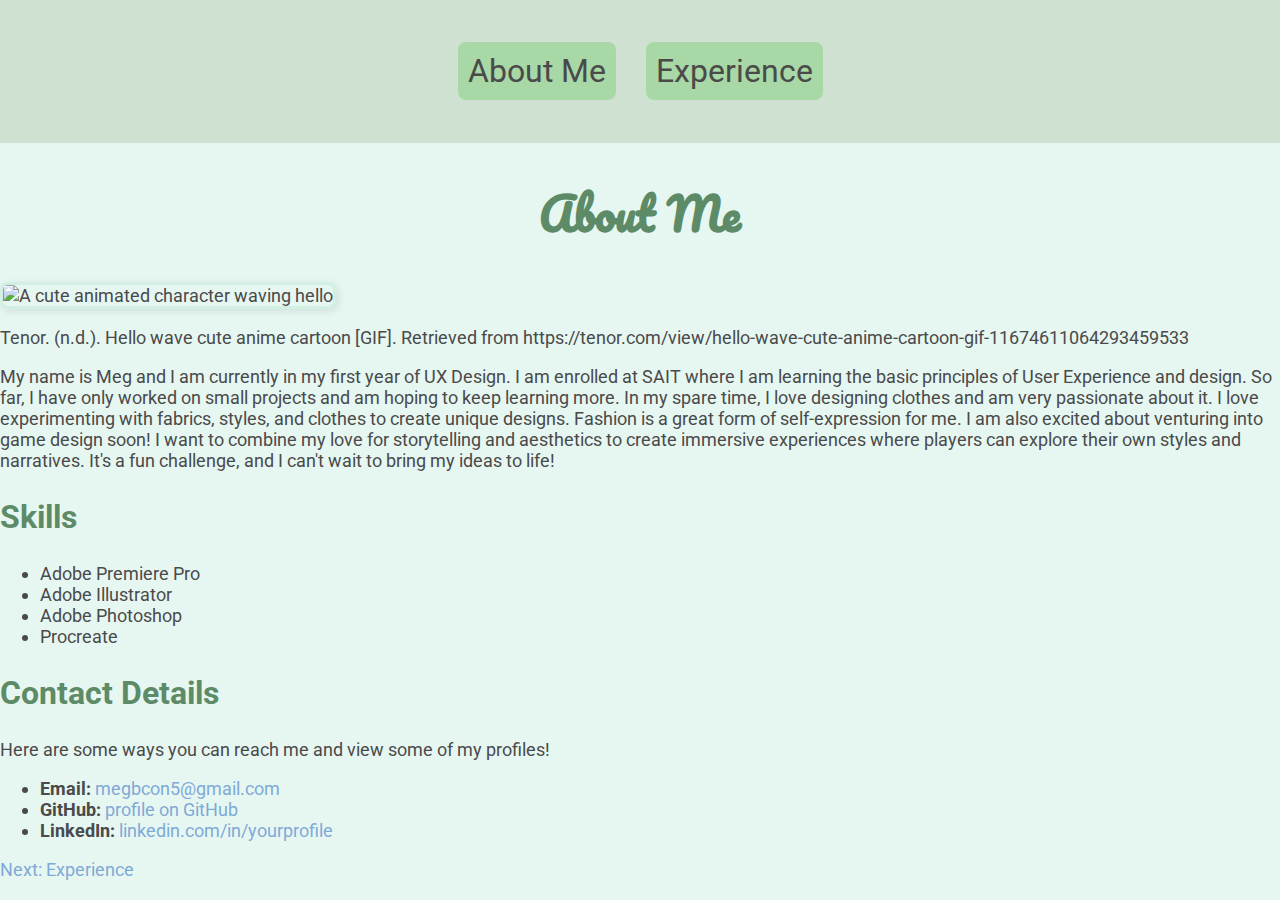
==== index.html @ 91a5f587 "Update index.html" ====
<!DOCTYPE html>
<html lang="en">
<head> 
     <script defer src="js/script.js"></script>
     <!-- Using defer to ensure JavaScript runs after HTML is loaded -->
     <link rel="CSS" href=".css">
    <meta charset="UTF-8">
    <meta name="viewport" content="width=device-width, initial-scale=1.0">
    <title>About Me</title>
    <link rel="stylesheet" href="styles.css">
</head>
<body>
    <header>
        <nav>
            <ul>
                <li><a href="index.html">About Me</a></li>
                <li><a href="about.html">Experience</a></li>
            </ul>
        </nav>
    </header>
    <main>
        <h1>About Me</h1>
        <img src="https://media1.tenor.com/m/ogSM6IIOhk0AAAAC/hello-wave.gif" alt="A cute animated character waving hello">
        <p> Tenor. (n.d.). Hello wave cute anime cartoon [GIF]. Retrieved from https://tenor.com/view/hello-wave-cute-anime-cartoon-gif-11674611064293459533 </p>
        <p>My name is Meg and I am currently in my first year of UX Design. I am enrolled at SAIT where I am learning the basic principles of User Experience and design. So far, I have only worked on small projects and am hoping to keep learning more. In my spare time, I love designing clothes and am very passionate about it. I love experimenting with fabrics, styles, and clothes to create unique designs. Fashion is a great form of self-expression for me. I am also excited about venturing into game design soon! I want to combine my love for storytelling and aesthetics to create immersive experiences where players can explore their own styles and narratives. It's a fun challenge, and I can't wait to bring my ideas to life!</p>
        <!-- Skills Section -->
        <h2>Skills</h2>
        <ul>
            <li>Adobe Premiere Pro</li>
            <li>Adobe Illustrator</li>
            <li>Adobe Photoshop</li>
            <li>Procreate</li>
        </ul>
<!-- Contact Details Section -->
        <h2>Contact Details</h2>
        <p>Here are some ways you can reach me and view some of my profiles!</p>
        <ul>
            <li><strong>Email:</strong> <a href="mailto:megbcon5@gmail.com">megbcon5@gmail.com</a></li>
            <li><strong>GitHub:</strong> <a href="https://github.com/mgbcn5" target="_blank">profile on GitHub</a></li>
            <li><strong>LinkedIn:</strong> <a href="https://www.linkedin.com/in/megboacon/" target="_blank">linkedin.com/in/yourprofile</a></li>
        </ul>

        <div class="navigation">
            <a class="next" href="about.html">Next: Experience</a>
        </div>
    </main>
</body>
</html>
---- .css ----
/* Import Google Font for primary heading (Method 1) */
url('https://fonts.googleapis.com/css2?family=Pacifico&display=swap');

/* Base styling for the webpage */
/* Sets a soft background color and pastel font colors */
body {
    font-family: 'Roboto', sans-serif; /* Using Roboto for body text */
    background-color: #e6f7f2; /* Light pastel green background */
    color: #4a4a4a; /* Dark grey text for readability */
    margin: 0; /* Remove default margin */
}

/* Header section styling */
/* Adds a pastel green background and centers header text */
header {
    background-color: #cfe2d1; /* Soft pastel green */
    color: #333; /* Darker text for contrast */
    padding: 20px;
    text-align: center; /* Center the header text */
    font-size: 1.8em; /* Larger font size for header */
}

/* Navigation styling with Flexbox */
/* Pastel green background for nav items and rounded corners on hover */
nav ul {
    list-style: none; /* Remove default list styling */
    display: flex; /* Flexbox for horizontal layout */
    justify-content: center; /* Center nav items */
    padding: 0; /* Remove padding */
}

nav ul li {
    margin: 0 15px; /* Spacing between nav items */
}

nav ul li a {
    color: #4a4a4a; /* Dark grey text */
    text-decoration: none; /* Remove underline */
    padding: 10px; /* Padding for clickable area */
    background-color: #a8d8a5; /* Soft pastel mint green */
    border-radius: 8px; /* Rounded corners */
}

nav ul li a:hover {
    color: #ffffff; /* White text on hover */
    background-color: #7ca87a; /* Slightly darker mint green on hover */
}

/* Section styling for #bio with unique visual treatment */
/* Light pastel peach background and soft border */
#bio {
    padding: 20px;
    background-color: #e4f2e1; /* Light pastel greenish yellow */
    margin: 20px auto;
    width: 80%;
    border: 2px solid #b7d7a8; /* Soft pastel mint green border */
    border-radius: 10px; /* Rounded corners for a gentle look */
}

/* Styling for primary heading with Google Font */
/* Uses the linked Google Font for h1 elements */
h1 {
    font-family: 'Pacifico', cursive; /* Using Google Font for primary heading */
    font-size: 2.5em;
    font-weight: 700; /* Bold heading */
    color: #5d8b67; /* Soft sage green */
    text-align: center; /* Center-align heading */
}

h2 {
    font-size: 1.8em;
    font-weight: 700; /* Bold subheadings */
    color: #5d8b67; /* Soft sage green */
}

/* Image styling */
/* Rounded corners, border, and shadow to enhance visual appeal */
img {
    max-width: 100%; /* Make sure images fit within their container */
    height: auto;
    border-radius: 8px; /* Rounded corners for images */
    border: 3px solid #d1f0e3; /* Light pastel green border */
    box-shadow: 2px 2px 8px rgba(0, 0, 0, 0.1); /* Light shadow for depth */
}

figure {
    text-align: center; /* Center images and captions */
}

figcaption {
    font-size: 0.9em;
    color: #7a7a7a; /* Light grey color for captions */
}

/* Table styling */
/* Adds pastel accents and spacing for readability */
table {
    width: 100%;
    border-collapse: collapse; /* Remove spacing between cells */
    margin: 20px 0; /* Margin around the table */
    background-color: #f1f9f1; /* Light pastel greenish white background */
}

caption {
    font-weight: bold;
    font-size: 1.2em;
    color: #4a4a4a; /* Dark grey color for captions */
    margin-bottom: 10px;
}

th, td {
    border: 1px solid #d3c7a1; /* Soft tan border for table cells */
    padding: 10px;
    text-align: center; /* Center-align table content */
}

th {
    background-color: #d3e7d5; /* Soft pastel mint background for table headers */
}

/* Link styling */
/* Soft blue color with underline effect on hover */
a {
    color: #7fa9d7; /* Soft pastel blue */
    text-decoration: none; /* Remove underline by default */
}

a:hover {
    text-decoration: underline; /* Underline on hover */
    color: #5189c5; /* Darker pastel blue on hover */
}

/* Footer styling */
/* Soft pastel pink background to clearly distinguish footer */
footer {
    background-color: #f3d0c7; /* Light pastel peach pink */
    color: #4a4a4a; /* Dark grey text for readability */
    text-align: center; /* Center-align footer text */
    padding: 15px;
    margin-top: 20px; /* Margin to separate from content above */
    font-size: 0.9em;
}

/* Layout adjustment for non-linear flow using Flexbox */
/* Sidebar and main content with light pastel backgrounds */
.main-content {
    display: flex; /* Flexbox for non-linear layout */
    flex-direction: row; /* Arrange sidebar and content in a row */
    justify-content: space-between; /* Space between sidebar and main content */
    padding: 20px;
}

.main-content .sidebar {
    width: 25%;
    background-color: #f0f8e9; /* Light pastel beige-green for sidebar */
    padding: 15px;
    border-right: 2px solid #d1d9c4; /* Light beige border between sidebar and content */
    border-radius: 10px;
}

.main-content .main {
    width: 70%; /* Main content takes up most of the space */
    padding: 15px;
}

/* Contact information styling */
/* Soft pastel blue background and rounded borders */
.contact-info {
    background-color: #d9f0f0; /* Light pastel blue */
    padding: 15px;
    margin: 20px 0; /* Margin to separate from other content */
    border-radius: 8px; /* Rounded corners */
}

/* Responsive design section */
/* Adjusts layout and font sizes for smaller screens */
@media (max-width: 800px) {
    /* Stacks layout vertically on smaller screens */
    .main-content {
        flex-direction: column; /* Stack sidebar and content in a column */
    }
    
    nav ul {
        flex-direction: column; /* Stack nav items vertically */
    }
}

@media (max-width: 600px) {
    body {
        font-size: 14px; /* Adjust font size on smaller screens */
    }

    nav ul li a {
        padding: 5px; /* Reduce padding on small screens */
    }
}
---- styles.css ----
/* Import Google Fonts for body and heading */
@import url('https://fonts.googleapis.com/css2?family=Roboto:wght@400;700&family=Pacifico&display=swap');

/* Base styling for the webpage */
/* This section sets the default font, background color, and text color for the entire webpage */
body {
    font-family: 'Roboto', sans-serif; /* Using Roboto for body text */
    background-color: #e6f7f2; /* Light pastel green background */
    color: #4a4a4a; /* Dark grey text for readability */
    margin: 0; /* Remove default margin */
}

/* Header section styling */
/* This section styles the header, adding background color, text alignment, and padding */
header {
    background-color: #cfe2d1; /* Soft pastel green */
    color: #333; /* Darker text for contrast */
    padding: 20px;
    text-align: center; /* Center the header text */
    font-size: 1.8em; /* Larger font size for header */
}

/* Navigation styling with Flexbox */
/* This section uses Flexbox to create a responsive horizontal navigation menu */
nav ul {
    list-style: none; /* Remove default list styling */
    display: flex; /* Flexbox for horizontal layout */
    justify-content: center; /* Center nav items */
    padding: 0; /* Remove padding */
}

nav ul li {
    margin: 0 15px; /* Spacing between nav items */
}

nav ul li a {
    color: #4a4a4a; /* Dark grey text */
    text-decoration: none; /* Remove underline */
    padding: 10px; /* Padding for clickable area */
    background-color: #a8d8a5; /* Soft pastel mint green */
    border-radius: 8px; /* Rounded corners */
}

nav ul li a:hover {
    color: #ffffff; /* White text on hover */
    background-color: #7ca87a; /* Slightly darker mint green on hover */
}

/* Section styling for #bio with unique visual treatment */
/* This section defines the styling for the bio section, including background color, padding, and borders */
#bio {
    padding: 20px;
    background-color: #e4f2e1; /* Light pastel greenish yellow */
    margin: 20px auto;
    width: 80%;
    border: 2px solid #b7d7a8; /* Soft pastel mint green border */
    border-radius: 10px; /* Rounded corners for a gentle look */
}

/* Styling for primary heading with Google Font */
/* This section customizes the primary heading (h1) with a unique font and color */
h1 {
    font-family: 'Pacifico', cursive; /* Using Pacifico for primary heading */
    font-size: 2.5em;
    font-weight: 700; /* Bold heading */
    color: #5d8b67; /* Soft sage green */
    text-align: center; /* Center-align heading */
}

/* Subheading styling (h2) */
/* Customizes subheadings with a bold, large font and matching color */
h2 {
    font-size: 1.8em;
    font-weight: 700; /* Bold subheadings */
    color: #5d8b67; /* Soft sage green */
}

/* Image styling */
/* This section provides styles for images, including rounded corners, borders, and shadow effects */
img {
    max-width: 100%; /* Make sure images fit within their container */
    height: auto;
    border-radius: 8px; /* Rounded corners for images */
    border: 3px solid #d1f0e3; /* Light pastel green border */
    box-shadow: 2px 2px 8px rgba(0, 0, 0, 0.1); /* Light shadow for depth */
}

figure {
    text-align: center; /* Center images and captions */
}

figcaption {
    font-size: 0.9em;
    color: #7a7a7a; /* Light grey color for captions */
}

/* Table styling */
/* This section defines styles for tables, including borders, padding, and alternating header colors */
table {
    width: 100%;
    border-collapse: collapse; /* Remove spacing between cells */
    margin: 20px 0; /* Margin around the table */
    background-color: #f1f9f1; /* Light pastel greenish white background */
}

caption {
    font-weight: bold;
    font-size: 1.2em;
    color: #4a4a4a; /* Dark grey color for captions */
    margin-bottom: 10px;
}

th, td {
    border: 1px solid #d3c7a1; /* Soft tan border for table cells */
    padding: 10px;
    text-align: center; /* Center-align table content */
}

th {
    background-color: #d3e7d5; /* Soft pastel mint background for table headers */
}

/* Link styling */
/* This section customizes the link styles, providing a soft color and underline effect on hover */
a {
    color: #7fa9d7; /* Soft pastel blue */
    text-decoration: none; /* Remove underline by default */
}

a:hover {
    text-decoration: underline; /* Underline on hover */
    color: #5189c5; /* Darker pastel blue on hover */
}

/* Footer styling */
/* This section styles the footer with a light pastel pink background, center-aligned text, and padding */
footer {
    background-color: #f3d0c7; /* Light pastel peach pink */
    color: #4a4a4a; /* Dark grey text for readability */
    text-align: center; /* Center-align footer text */
    padding: 15px;
    margin-top: 20px; /* Margin to separate from content above */
    font-size: 0.9em;
}

/* Layout adjustment for non-linear flow using Flexbox */
/* This section organizes the main content and sidebar into a responsive layout using Flexbox */
.main-content {
    display: flex; /* Flexbox for non-linear layout */
    flex-direction: row; /* Arrange sidebar and content in a row */
    justify-content: space-between; /* Space between sidebar and main content */
    padding: 20px;
}

.main-content .sidebar {
    width: 25%;
    background-color: #f0f8e9; /* Light pastel beige-green for sidebar */
    padding: 15px;
    border-right: 2px solid #d1d9c4; /* Light beige border between sidebar and content */
    border-radius: 10px;
}

.main-content .main {
    width: 70%; /* Main content takes up most of the space */
    padding: 15px;
}

/* Contact information styling */
/* This section customizes the contact information block, giving it a soft pastel blue background and rounded corners */
.contact-info {
    background-color: #d9f0f0; /* Light pastel blue */
    padding: 15px;
    margin: 20px 0; /* Margin to separate from other content */
    border-radius: 8px; /* Rounded corners */
}

/* Responsive design section */
/* These media queries ensure the layout is responsive and adjusts properly for smaller screens */
@media (max-width: 800px) {
    /* Stacks layout vertically on smaller screens */
    .main-content {
        flex-direction: column; /* Stack sidebar and content in a column */
    }
    
    nav ul {
        flex-direction: column; /* Stack nav items vertically */
    }

    body {
        font-size: 16px; /* Slightly smaller font for better readability on tablets */
    }

    header {
        font-size: 1.6em; /* Reduce font size for smaller screen */
    }

    nav ul li {
        margin: 0 10px; /* Reduce spacing between nav items */
    }

    .main-content .sidebar {
        width: 100%; /* Sidebar takes full width */
        margin-bottom: 20px; /* Add margin for spacing */
    }

    .main-content .main {
        width: 100%; /* Main content takes full width */
    }
}

@media (max-width: 600px) {
    body {
        font-size: 14px; /* Adjust font size on smaller screens */
    }

    header {
        font-size: 1.4em; /* Reduce header font size */
    }

    nav ul li {
        margin: 0 5px; /* Reduce spacing between nav items */
    }

    .main-content {
        flex-direction: column; /* Stack layout vertically */
    }

    .main-content .sidebar,
    .main-content .main {
        width: 100%; /* Both sidebar and main content take full width */
    }

    .contact-info {
        padding: 10px; /* Reduce padding in contact info */
    }

    table {
        font-size: 0.9em; /* Reduce table font size for smaller screens */
    }

    img {
        max-width: 90%; /* Ensure images don't overflow on smaller screens */
    }
}

/* Media query for very large screens (e.g., desktops over 1200px) */
@media (min-width: 1200px) {
    body {
        font-size: 18px; /* Increase font size
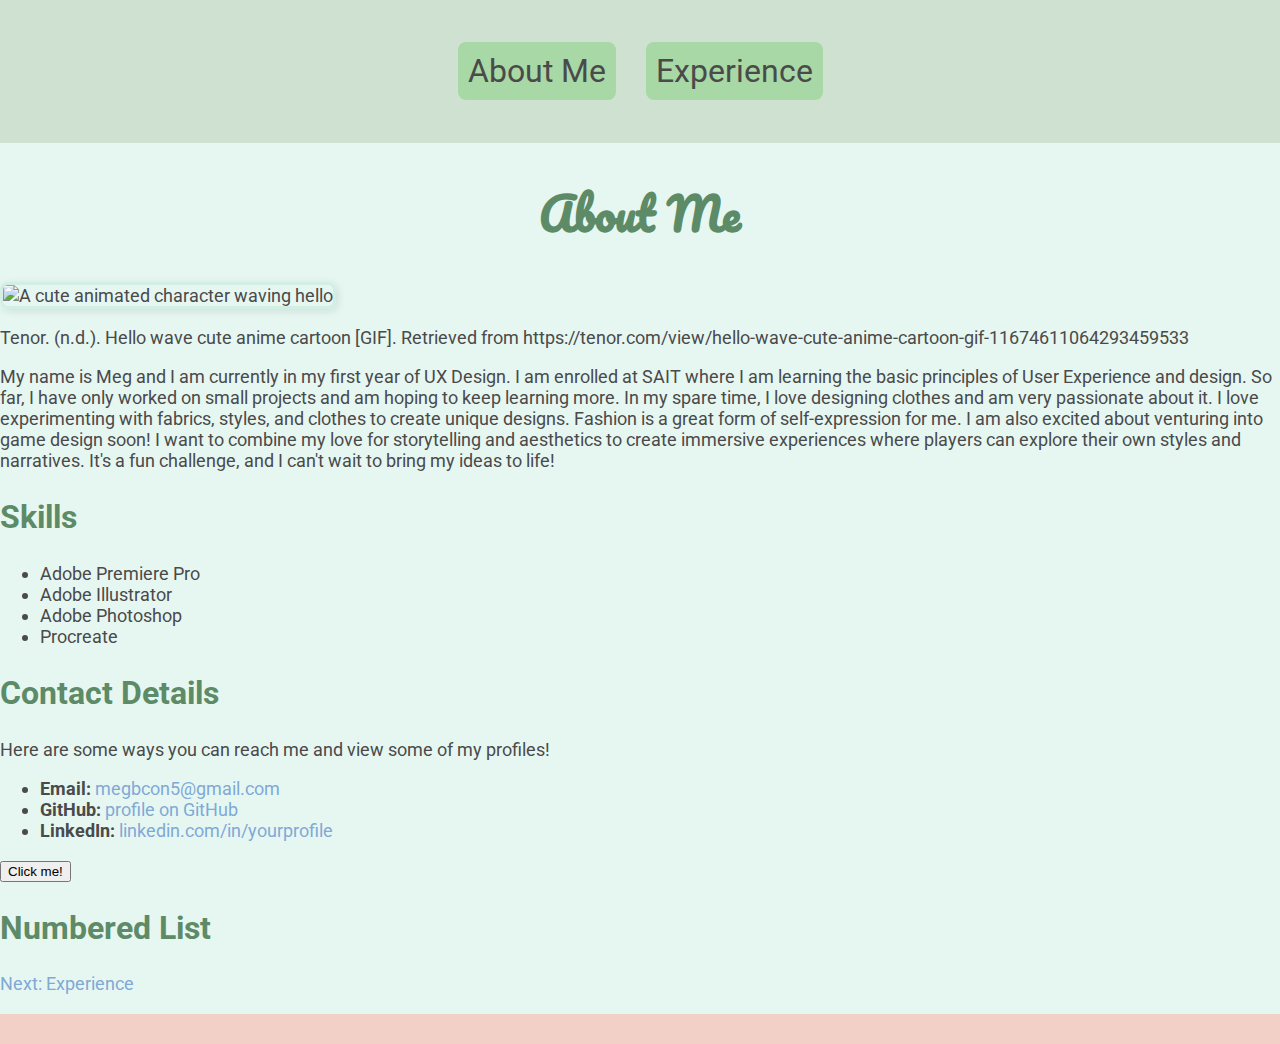
==== commit c2a9fd1a: "Update index.html" ====
--- a/index.html
+++ b/index.html
@@ -1,9 +1,9 @@
 <!DOCTYPE html>
 <html lang="en">
 <head> 
-     <script defer src="js/script.js"></script>
-     <!-- Using defer to ensure JavaScript runs after HTML is loaded -->
-     <link rel="CSS" href=".css">
+    <script defer src="js/script.js"></script>
+    <!-- Using defer to ensure JavaScript runs after HTML is loaded -->
+    <link rel="CSS" href=".css">
     <meta charset="UTF-8">
     <meta name="viewport" content="width=device-width, initial-scale=1.0">
     <title>About Me</title>
@@ -19,11 +19,13 @@
         </nav>
     </header>
     <main>
+        <div id="greeting"></div> <!-- Greeting for time-based message -->
+        
         <h1>About Me</h1>
         <img src="https://media1.tenor.com/m/ogSM6IIOhk0AAAAC/hello-wave.gif" alt="A cute animated character waving hello">
         <p> Tenor. (n.d.). Hello wave cute anime cartoon [GIF]. Retrieved from https://tenor.com/view/hello-wave-cute-anime-cartoon-gif-11674611064293459533 </p>
         <p>My name is Meg and I am currently in my first year of UX Design. I am enrolled at SAIT where I am learning the basic principles of User Experience and design. So far, I have only worked on small projects and am hoping to keep learning more. In my spare time, I love designing clothes and am very passionate about it. I love experimenting with fabrics, styles, and clothes to create unique designs. Fashion is a great form of self-expression for me. I am also excited about venturing into game design soon! I want to combine my love for storytelling and aesthetics to create immersive experiences where players can explore their own styles and narratives. It's a fun challenge, and I can't wait to bring my ideas to life!</p>
-        <!-- Skills Section -->
+        
         <h2>Skills</h2>
         <ul>
             <li>Adobe Premiere Pro</li>
@@ -31,7 +33,7 @@
             <li>Adobe Photoshop</li>
             <li>Procreate</li>
         </ul>
-<!-- Contact Details Section -->
+        
         <h2>Contact Details</h2>
         <p>Here are some ways you can reach me and view some of my profiles!</p>
         <ul>
@@ -40,12 +42,20 @@
             <li><strong>LinkedIn:</strong> <a href="https://www.linkedin.com/in/megboacon/" target="_blank">linkedin.com/in/yourprofile</a></li>
         </ul>
 
+        <button id="btn-alert">Click me!</button> <!-- Button for alert and hover -->
+
+        <h2>Numbered List</h2>
+        <ol id="numbers"></ol> <!-- For loop generated list -->
+
         <div class="navigation">
             <a class="next" href="about.html">Next: Experience</a>
         </div>
     </main>
+    
+    <footer id="footer"></footer> <!-- Footer for dynamic date -->
 </body>
 </html>
 
 
 
+
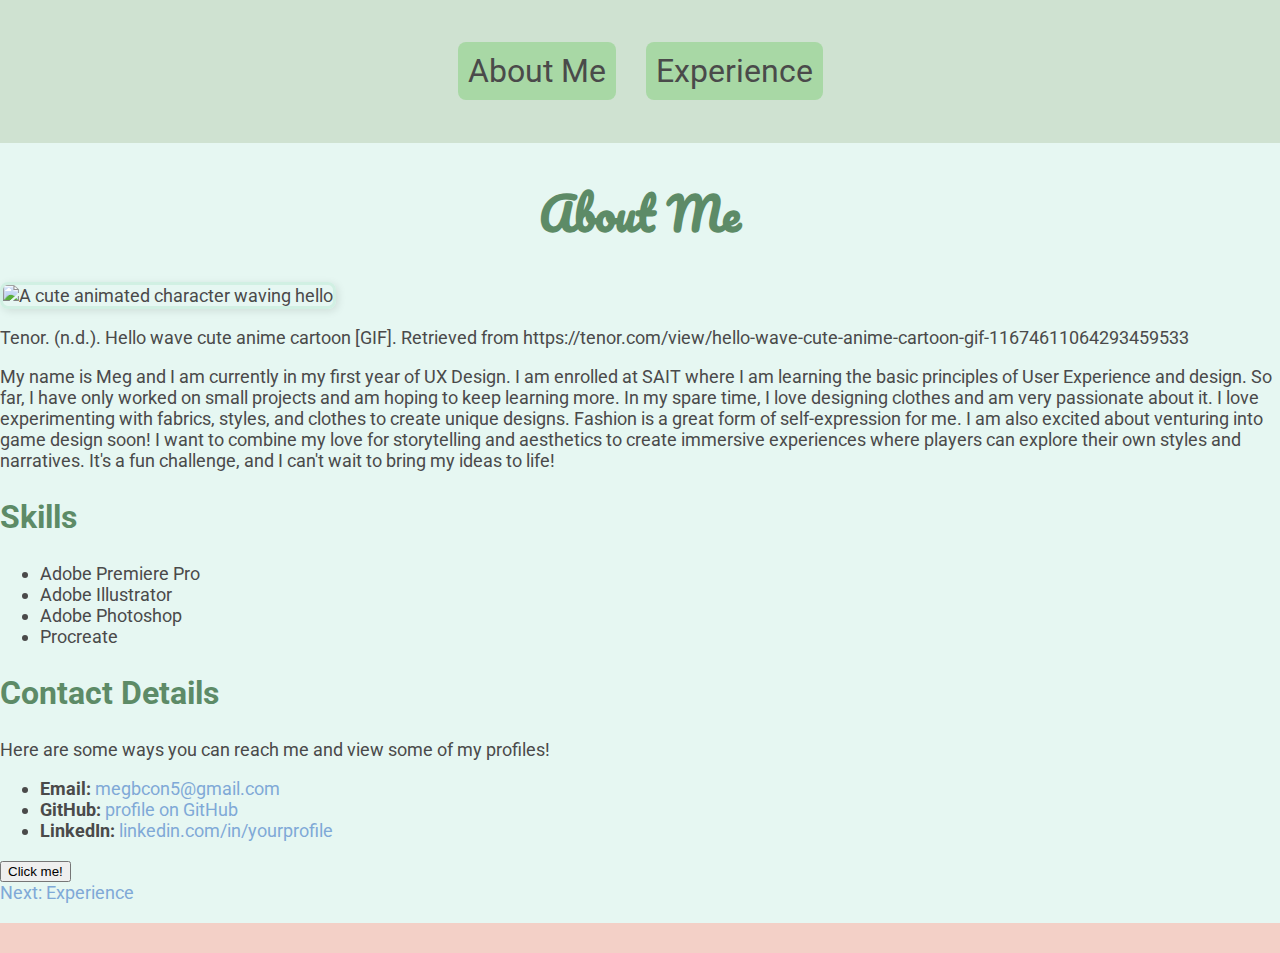
==== commit d41f2047: "Update index.html" ====
--- a/index.html
+++ b/index.html
@@ -44,9 +44,6 @@
 
         <button id="btn-alert">Click me!</button> <!-- Button for alert and hover -->
 
-        <h2>Numbered List</h2>
-        <ol id="numbers"></ol> <!-- For loop generated list -->
-
         <div class="navigation">
             <a class="next" href="about.html">Next: Experience</a>
         </div>
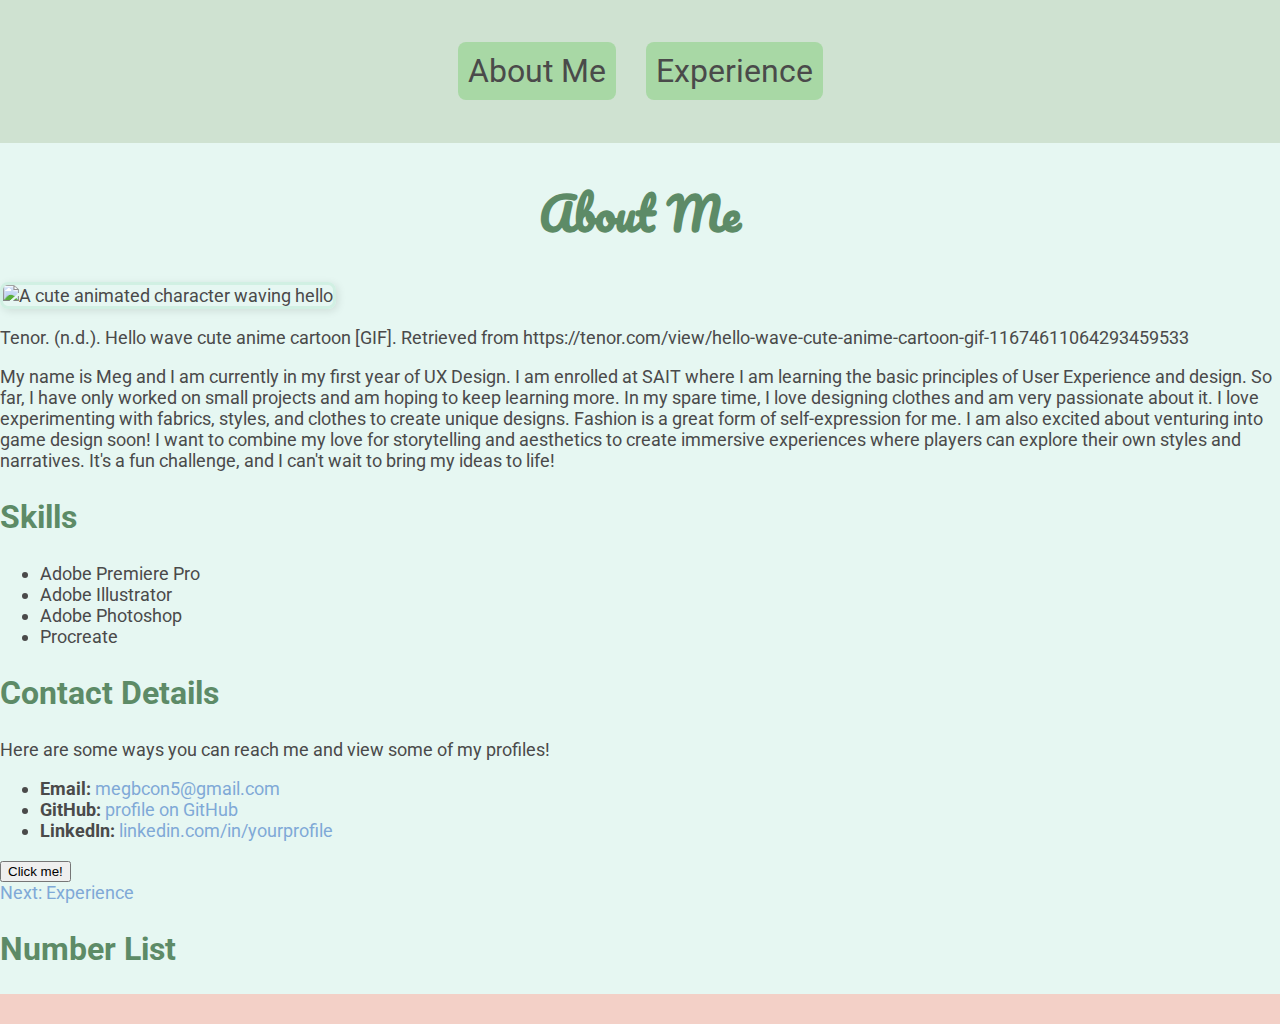
==== commit f9c5b2dc: "Update index.html" ====
--- a/index.html
+++ b/index.html
@@ -1,13 +1,12 @@
 <!DOCTYPE html>
 <html lang="en">
-<head> 
+<head>
     <script defer src="js/script.js"></script>
     <!-- Using defer to ensure JavaScript runs after HTML is loaded -->
-    <link rel="CSS" href=".css">
+    <link rel="stylesheet" href="styles.css"> <!-- Corrected CSS reference -->
     <meta charset="UTF-8">
     <meta name="viewport" content="width=device-width, initial-scale=1.0">
     <title>About Me</title>
-    <link rel="stylesheet" href="styles.css">
 </head>
 <body>
     <header>
@@ -47,12 +46,12 @@
         <div class="navigation">
             <a class="next" href="about.html">Next: Experience</a>
         </div>
+
+        <!-- Add the numbers list -->
+        <h2>Number List</h2>
+        <ol id="numbers"></ol> <!-- This will hold the even/odd items -->
     </main>
     
     <footer id="footer"></footer> <!-- Footer for dynamic date -->
 </body>
 </html>
-
-
-
-
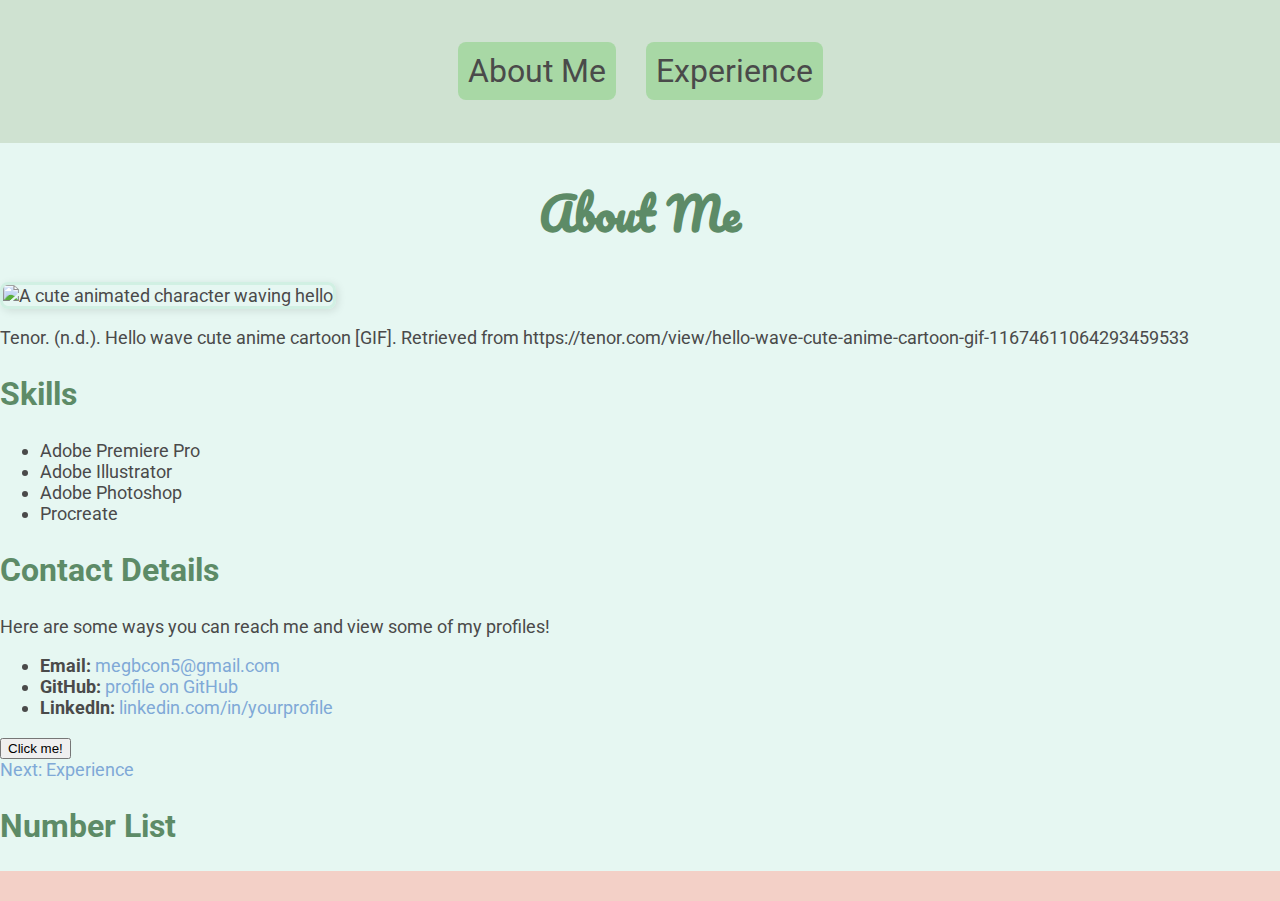
==== commit d65e5291: "Update index.html" ====
--- a/index.html
+++ b/index.html
@@ -3,7 +3,7 @@
 <head>
     <script defer src="js/script.js"></script>
     <!-- Using defer to ensure JavaScript runs after HTML is loaded -->
-    <link rel="stylesheet" href="styles.css"> <!-- Corrected CSS reference -->
+    <link rel="stylesheet" href="styles.css">
     <meta charset="UTF-8">
     <meta name="viewport" content="width=device-width, initial-scale=1.0">
     <title>About Me</title>
@@ -23,7 +23,6 @@
         <h1>About Me</h1>
         <img src="https://media1.tenor.com/m/ogSM6IIOhk0AAAAC/hello-wave.gif" alt="A cute animated character waving hello">
         <p> Tenor. (n.d.). Hello wave cute anime cartoon [GIF]. Retrieved from https://tenor.com/view/hello-wave-cute-anime-cartoon-gif-11674611064293459533 </p>
-        <p>My name is Meg and I am currently in my first year of UX Design. I am enrolled at SAIT where I am learning the basic principles of User Experience and design. So far, I have only worked on small projects and am hoping to keep learning more. In my spare time, I love designing clothes and am very passionate about it. I love experimenting with fabrics, styles, and clothes to create unique designs. Fashion is a great form of self-expression for me. I am also excited about venturing into game design soon! I want to combine my love for storytelling and aesthetics to create immersive experiences where players can explore their own styles and narratives. It's a fun challenge, and I can't wait to bring my ideas to life!</p>
         
         <h2>Skills</h2>
         <ul>
@@ -47,7 +46,6 @@
             <a class="next" href="about.html">Next: Experience</a>
         </div>
 
-        <!-- Add the numbers list -->
         <h2>Number List</h2>
         <ol id="numbers"></ol> <!-- This will hold the even/odd items -->
     </main>
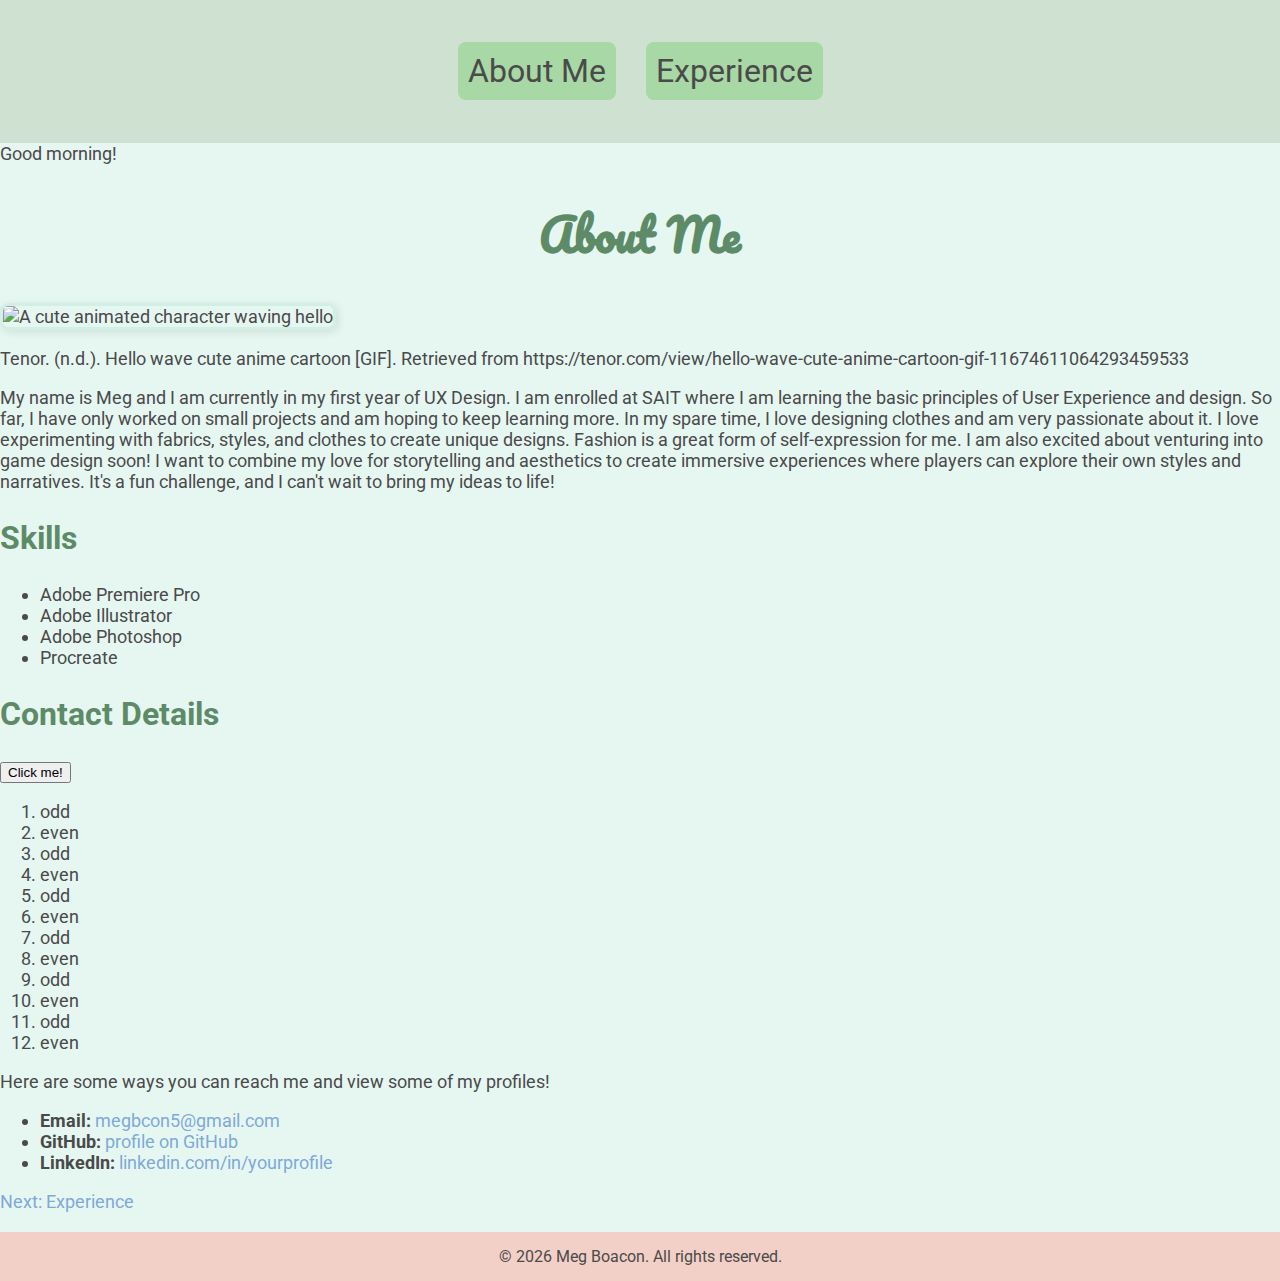
==== commit 8dd84dd0: "Update index.html" ====
--- a/index.html
+++ b/index.html
@@ -1,12 +1,12 @@
 <!DOCTYPE html>
 <html lang="en">
 <head>
-    <script defer src="js/script.js"></script>
-    <!-- Using defer to ensure JavaScript runs after HTML is loaded -->
     <link rel="stylesheet" href="styles.css">
     <meta charset="UTF-8">
     <meta name="viewport" content="width=device-width, initial-scale=1.0">
     <title>About Me</title>
+    <!-- Add the script tag here with defer attribute -->
+    <script defer src="script.js"></script>
 </head>
 <body>
     <header>
@@ -18,12 +18,13 @@
         </nav>
     </header>
     <main>
-        <div id="greeting"></div> <!-- Greeting for time-based message -->
-        
+        <!-- The greeting will be automatically inserted here by JavaScript -->
         <h1>About Me</h1>
         <img src="https://media1.tenor.com/m/ogSM6IIOhk0AAAAC/hello-wave.gif" alt="A cute animated character waving hello">
-        <p> Tenor. (n.d.). Hello wave cute anime cartoon [GIF]. Retrieved from https://tenor.com/view/hello-wave-cute-anime-cartoon-gif-11674611064293459533 </p>
+        <p>Tenor. (n.d.). Hello wave cute anime cartoon [GIF]. Retrieved from https://tenor.com/view/hello-wave-cute-anime-cartoon-gif-11674611064293459533</p>
+        <p>My name is Meg and I am currently in my first year of UX Design. I am enrolled at SAIT where I am learning the basic principles of User Experience and design. So far, I have only worked on small projects and am hoping to keep learning more. In my spare time, I love designing clothes and am very passionate about it. I love experimenting with fabrics, styles, and clothes to create unique designs. Fashion is a great form of self-expression for me. I am also excited about venturing into game design soon! I want to combine my love for storytelling and aesthetics to create immersive experiences where players can explore their own styles and narratives. It's a fun challenge, and I can't wait to bring my ideas to life!</p>
         
+        <!-- Skills Section -->
         <h2>Skills</h2>
         <ul>
             <li>Adobe Premiere Pro</li>
@@ -31,7 +32,8 @@
             <li>Adobe Photoshop</li>
             <li>Procreate</li>
         </ul>
-        
+
+        <!-- Contact Details Section -->
         <h2>Contact Details</h2>
         <p>Here are some ways you can reach me and view some of my profiles!</p>
         <ul>
@@ -40,16 +42,10 @@
             <li><strong>LinkedIn:</strong> <a href="https://www.linkedin.com/in/megboacon/" target="_blank">linkedin.com/in/yourprofile</a></li>
         </ul>
 
-        <button id="btn-alert">Click me!</button> <!-- Button for alert and hover -->
-
         <div class="navigation">
             <a class="next" href="about.html">Next: Experience</a>
         </div>
-
-        <h2>Number List</h2>
-        <ol id="numbers"></ol> <!-- This will hold the even/odd items -->
     </main>
-    
-    <footer id="footer"></footer> <!-- Footer for dynamic date -->
+    <!-- The footer will be automatically created by JavaScript -->
 </body>
 </html>
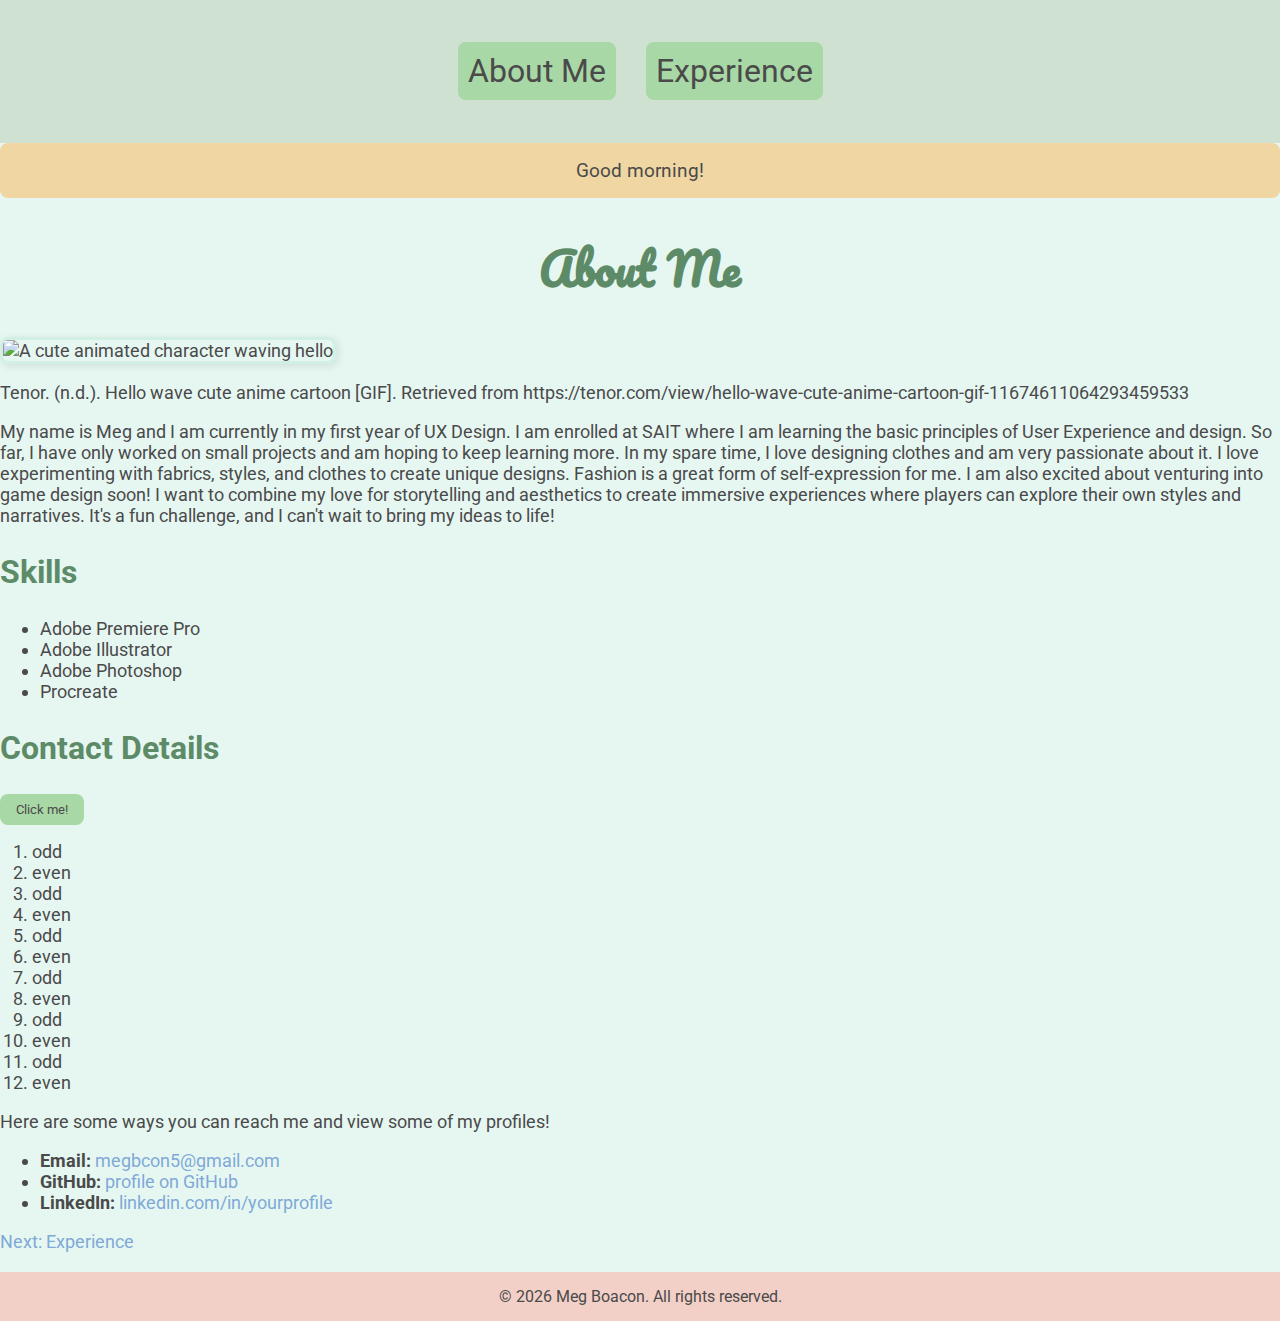
==== commit b7a3d48d: "Update index.html" ====
--- a/index.html
+++ b/index.html
@@ -5,7 +5,7 @@
     <meta charset="UTF-8">
     <meta name="viewport" content="width=device-width, initial-scale=1.0">
     <title>About Me</title>
-    <!-- Add the script tag here with defer attribute -->
+    <!-- Added script tag with defer attribute -->
     <script defer src="script.js"></script>
 </head>
 <body>
@@ -18,7 +18,6 @@
         </nav>
     </header>
     <main>
-        <!-- The greeting will be automatically inserted here by JavaScript -->
         <h1>About Me</h1>
         <img src="https://media1.tenor.com/m/ogSM6IIOhk0AAAAC/hello-wave.gif" alt="A cute animated character waving hello">
         <p>Tenor. (n.d.). Hello wave cute anime cartoon [GIF]. Retrieved from https://tenor.com/view/hello-wave-cute-anime-cartoon-gif-11674611064293459533</p>
--- a/styles.css
+++ b/styles.css
@@ -173,7 +173,85 @@
     margin: 20px 0; /* Margin to separate from other content */
     border-radius: 8px; /* Rounded corners */
 }
-
+/* JavaScript Enhanced Elements */
+#greeting {
+    padding: 1rem;
+    margin-bottom: 1rem;
+    text-align: center;
+    font-size: 1.2rem;
+    border-radius: 8px; /* Matching your existing border-radius style */
+}
+
+.morning {
+    background-color: #f0d6a3; /* Soft morning pastel */
+    color: #4a4a4a; /* Matching your text color */
+}
+
+.afternoon {
+    background-color: #a8d8a5; /* Matching your nav background */
+    color: #4a4a4a;
+}
+
+.evening {
+    background-color: #7ca87a; /* Matching your nav hover color */
+    color: #ffffff;
+}
+
+#btn-alert {
+    display: block;
+    margin: 1rem 0;
+    padding: 0.5rem 1rem;
+    cursor: pointer;
+    background-color: #a8d8a5; /* Matching your nav style */
+    border: none;
+    border-radius: 8px;
+    color: #4a4a4a;
+    font-family: 'Roboto', sans-serif; /* Matching your body font */
+}
+
+#btn-alert:hover {
+    background-color: #7ca87a; /* Matching your nav hover */
+    color: #ffffff;
+}
+
+#numbers {
+    margin: 1rem 0;
+    padding-left: 2rem;
+    color: #4a4a4a; /* Matching your text color */
+    font-family: 'Roboto', sans-serif;
+}
+
+/* Remove your existing footer style and replace with this updated version */
+footer {
+    background-color: #f3d0c7; /* Keeping your original footer color */
+    color: #4a4a4a;
+    text-align: center;
+    padding: 15px;
+    margin-top: 20px;
+    font-size: 0.9em;
+    font-family: 'Roboto', sans-serif;
+}
+
+/* Add responsive styles for the new elements */
+@media (max-width: 800px) {
+    #greeting {
+        font-size: 1.1rem;
+        padding: 0.8rem;
+    }
+    
+    #btn-alert {
+        width: 100%;
+        max-width: 300px;
+        margin: 1rem auto;
+    }
+}
+
+@media (max-width: 600px) {
+    #greeting {
+        font-size: 1rem;
+        padding: 0.6rem;
+    }
+}
 /* Responsive design section */
 /* These media queries ensure the layout is responsive and adjusts properly for smaller screens */
 @media (max-width: 800px) {
